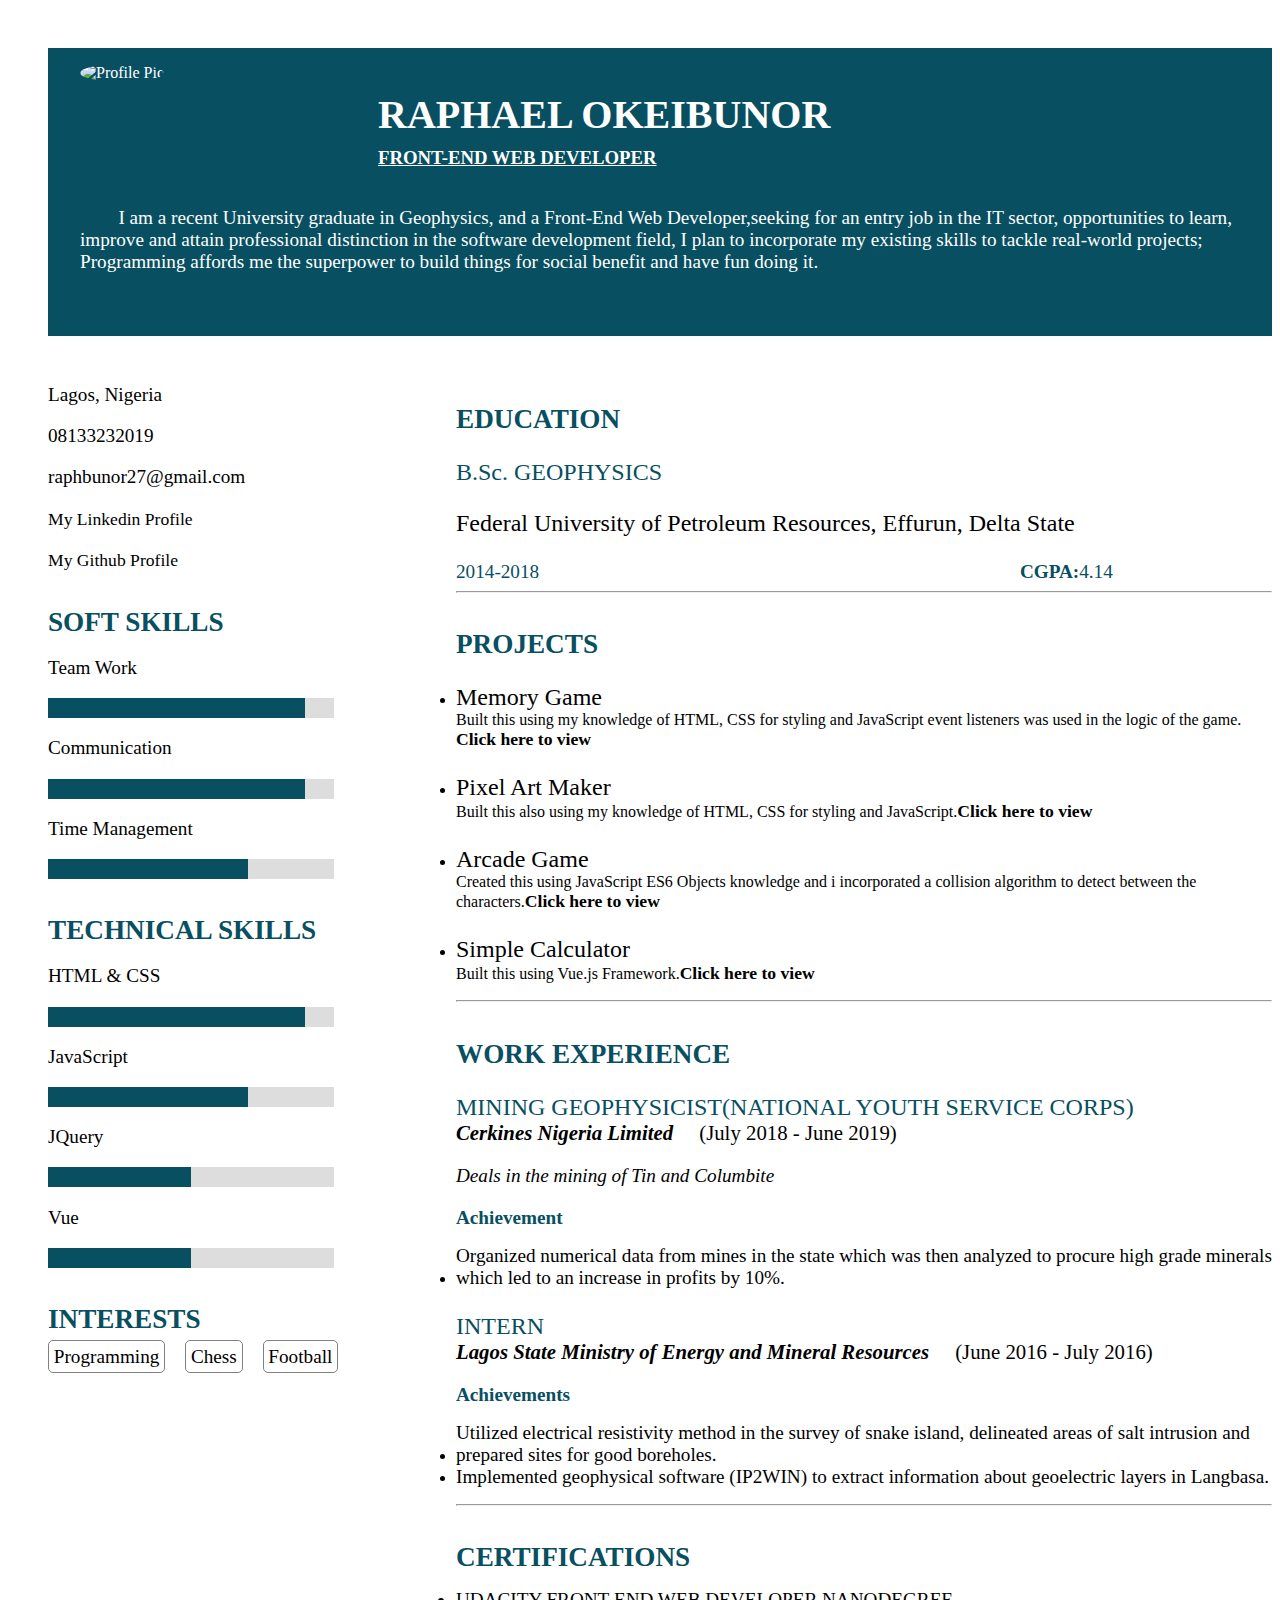
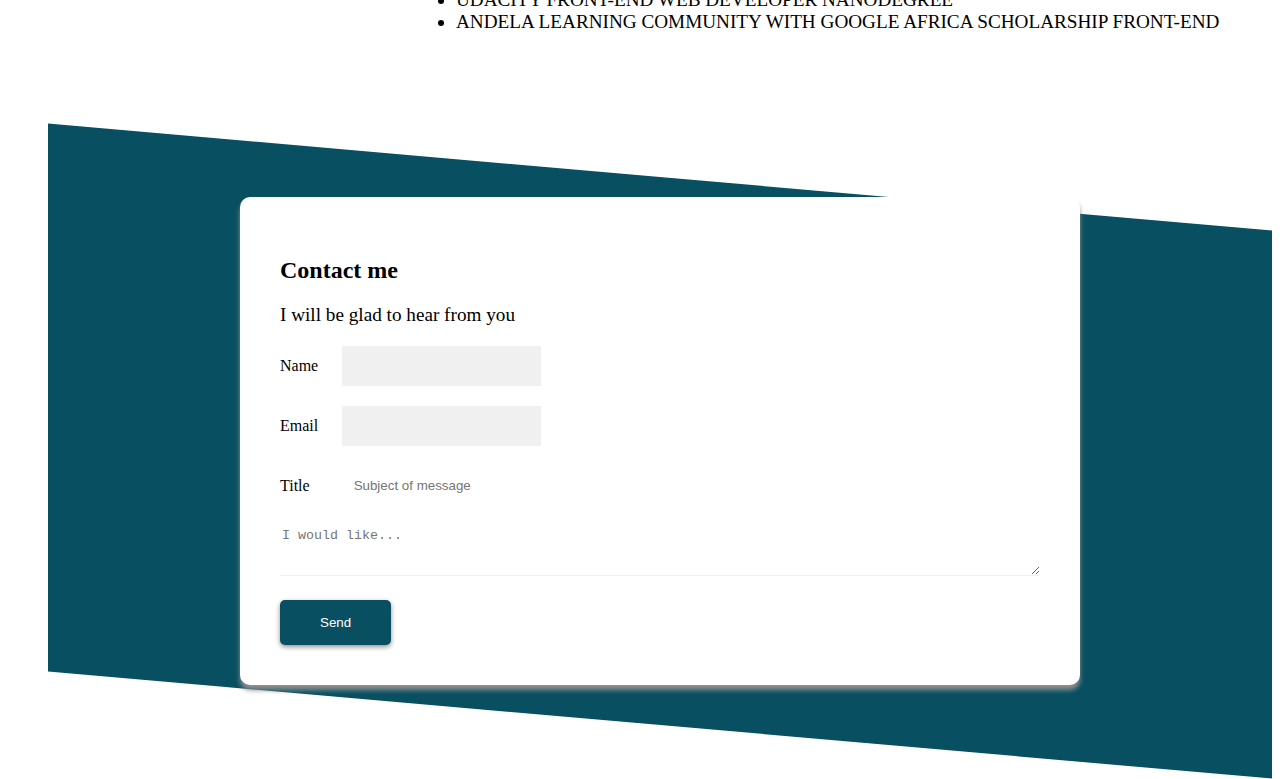
==== index.html @ 6cb5f3fc "Changed raphael.html to index.html." ====
<!DOCTYPE html>
<html lang="en">

<head>
    <meta charset="UTF-8">
    <meta name="viewport" content="width=device-width, initial-scale=1.0">
    <meta http-equiv="X-UA-Compatible" content="ie=edge">
    <link rel="stylesheet" href="styles.css">
    <script src="https://kit.fontawesome.com/12eab48ee3.js"></script>
    <title>My Resume</title>
</head>

<body>
    <!-- Resume Container -->
    <div class="resume">
        <!-- Introduction and Summary -->
        <section class="intro">
            <div class="img-and-title">
                <div class="img">
                    <img src="https://res.cloudinary.com/raphaelnagato/image/upload/v1554431678/profile.png"
                        alt="Profile Pic" width="150px" height="auto">
                </div>
                <div class="title">
                    <h1>RAPHAEL OKEIBUNOR</h1>
                    <h3>FRONT-END WEB DEVELOPER</h3>
                </div>
            </div>

            <p>

                &nbsp;&nbsp;&nbsp;&nbsp;&nbsp;&nbsp;&nbsp;&nbsp;I am a recent University graduate in Geophysics, and a
                Front-End Web Developer,seeking
                for an entry job in the IT sector, opportunities to learn, improve and attain
                professional
                distinction in the software development field, I plan to incorporate my existing skills
                to tackle real-world projects; Programming affords me the superpower to build things for
                social
                benefit and have fun doing it.
            </p>
        </section>

        <!-- Personal-Info, Skills and Interests -->
        <section class="info-skills-interests">
            <div class="info">
                <ul>
                    <li>
                        <i class="fas fa-map-marker-alt fa-2x"></i>
                        <p>Lagos, Nigeria</p>
                    </li>
                    <li>
                        <i class="fas fa-mobile-alt fa-2x"></i>
                        <p>08133232019</p>
                    </li>
                    <li>
                        <i class="fas fa-envelope fa-2x"></i>
                        <p>raphbunor27@gmail.com</p>
                    </li>
                    <li>
                        <i class="fab fa-linkedin fa-2x"></i>
                        <p>
                            <a href="http://www.linkedin.com/in/raphbunor27">My Linkedin Profile</a>
                        </p>
                    </li>
                    <li>
                        <i class="fab fa-github-square fa-2x"></i>
                        <p><a href="http://www.github.com/in/RaphaelNagato">My Github Profile</a>
                        </p>
                    </li>
                </ul>
            </div>
            <div class="skills">
                <div>
                    <h4>SOFT SKILLS</h4>
                    <ul>
                        <li>
                            <p>Team Work</p>
                            <div class="bar">
                                <div class="progress team"></div>
                            </div>
                        </li>
                        <li>
                            <p>Communication</p>
                            <div class="bar">
                                <div class="progress comms"></div>
                            </div>
                        </li>
                        <li>
                            <p>Time Management</p>
                            <div class="bar">
                                <div class="progress time">
                                    </d>
                                </div>
                        </li>
                    </ul>
                </div>
                <div>
                    <h4>TECHNICAL SKILLS</h4>
                    <ul>
                        <li>
                            <p>HTML & CSS</p>
                            <div class="bar">
                                <div class="progress html"></div>
                            </div>
                        </li>
                        <li>
                            <p>JavaScript</p>
                            <div class="bar">
                                <div class="progress js"></div>
                            </div>
                        </li>
                        <li>
                            <p>JQuery</p>
                            <div class="bar">
                                <div class="progress jquery"></div>
                            </div>
                        </li>
                        <li>
                            <p>Vue</p>
                            <div class="bar">
                                <div class="progress vue"></div>
                            </div>
                        </li>
                    </ul>
                </div>
            </div>
            <div class="interests">
                <h4>INTERESTS</h4>
                <span>Programming</span>
                <span>Chess</span>
                <span>Football</span>
            </div>
        </section>

        <!-- Education -->
        <section class="education-projects-workexp-certifications">
            <div class="education">
                <h4>EDUCATION</h4>
                <p>B.Sc. GEOPHYSICS</p>
                <p>Federal University of Petroleum Resources, Effurun, Delta State</p>
                <span>2014-2018</span>
                <span><strong>CGPA:</strong>4.14</span>
            </div>
            <hr>
            <!-- Projects -->
            <div class="projects">
                <h4>PROJECTS</h4>
                <ul>
                    <li>
                        <p> Memory Game </p>
                        <span>Built this using my knowledge of HTML, CSS for styling and JavaScript event listeners was
                            used in the logic
                            of the game. <a href="http://raphaelnagato.github.io/memory-game">Click here to view
                            </a></span>
                    </li>
                    <li>
                        <p> Pixel Art Maker </p>
                        <span>Built this also using my knowledge of HTML, CSS for styling and JavaScript.<a
                                href="http://raphaelnagato.github.io/Pixel-Art-Maker">Click here to view
                            </a></span>
                    </li>
                    <li>
                        <p> Arcade Game </p>
                        <span>Created this using JavaScript ES6 Objects knowledge and i incorporated a collision
                            algorithm to detect between the characters.<a
                                href="http://github.com/RaphaelNagato/memoryArcade-game">Click here to view
                            </a></span>
                    </li>
                    <li>
                        <p> Simple Calculator</p>
                        <span>Built this using Vue.js Framework.<a
                                href="http://github.com/RaphaelNagato/SimpleCalaculatorVue">Click here to view
                            </a></span>
                    </li>
                </ul>
            </div>
            <hr>
            <!-- Work Experience -->
            <div class="work-exp">
                <h4>WORK EXPERIENCE</h4>
                <div>
                    <p>MINING GEOPHYSICIST(NATIONAL YOUTH SERVICE CORPS)</p>
                    <p> <strong><em>Cerkines Nigeria Limited </em></strong> &nbsp;&nbsp;&nbsp;&nbsp;(July 2018 -
                        June 2019)</p>
                    <span><em>Deals in the mining of Tin and Columbite</em></span>
                    <p> <strong> Achievement</strong> </p>
                    <ul>
                        <li>
                            <span> Organized numerical data from mines in the state which was then analyzed to procure
                                high grade minerals which led to an increase in profits by 10%.</span>
                        </li>
                    </ul>
                </div>

                <div>
                    <p>INTERN</p>
                    <p> <strong> <em> Lagos State Ministry of Energy and Mineral Resources</em></strong>
                        &nbsp;&nbsp;&nbsp;&nbsp;(June 2016 -
                        July 2016)</p>
                    <p><strong> Achievements</strong></p>
                    <ul>
                        <li>
                            <span>Utilized electrical resistivity method in the survey of snake island, delineated areas
                                of
                                salt
                                intrusion and prepared sites for good boreholes.</span>
                        </li>
                        <li>
                            <span>Implemented geophysical software (IP2WIN) to extract information about geoelectric
                                layers
                                in
                                Langbasa.</span>
                        </li>


                    </ul>
                </div>
            </div>
            <hr>
            <!-- Certifications -->
            <div class="certifications">
                <h4>CERTIFICATIONS</h4>
                <ul>
                    <li>UDACITY FRONT-END WEB DEVELOPER NANODEGREE</li>
                    <li>ANDELA LEARNING COMMUNITY WITH GOOGLE AFRICA SCHOLARSHIP FRONT-END</li>
                </ul>
            </div>
        </section>

        <!-- Contact Form -->
        <div id="contact-form" class="contact-form">
            <div class="contact-form-card card">
                <h2>Contact me</h2>
                <p>I will be glad to hear from you</p>
                <form>
                    <div class="input-group half">
                        <label for="name">Name</label>
                        <input type="text" name="name" id="name">
                        <span>Name is required and must be more than 4 characters</span>
                    </div>
                    <div class="input-group half last">
                        <label for="email">Email</label>
                        <input type="email" name="email" id="email">
                        <span>Email is required, must include @</span>
                    </div>
                    <div class="input-group">
                        <label for="title">Title</label>
                        <input type="text" name="title" id="title" placeholder="Subject of message">
                        <span>Title should be more than 4 characters</span>
                    </div>
                    <div class="input-group text-area clear">
                        <label for="message" hidden>Message</label>
                        <textarea name="message" id="message" placeholder="I would like..."></textarea>
                        <span>Message should be more than 20 characters</span>
                    </div>
                    <button type="submit">Send</button>
                </form>
            </div>
        </div>

    </div>
    <script src="main.js"></script>
</body>
---- styles.css ----
:root {
    --main-color: rgb(7, 79, 97);
}

* {
    box-sizing: border-box;
}

.resume {
    display: grid;
    grid-template-columns: 1fr 2fr;
    grid-template-rows: auto auto auto;
    grid-row-gap: 2rem;
    margin-top: 3rem;
    margin-left: 2.5rem;
}

.intro {
    grid-column: 1/3;
    background-color: var(--main-color);
    height: 18rem;
    padding-left: 2rem;
    color: white;
}

.info-skills-interests {
    grid-row: 2/6;
}

p {
    font-size: 1.2rem;
}

/* Intro */
.img-and-title {
    display: grid;
    grid-template-columns: 1fr 3fr;
    margin-top: 1rem;
}

img {
    border-radius: 50%;
}

.title h1 {
    font-size: 2.5em;
    margin-bottom: 0;
}

.title h3 {
    margin-top: 0.5em;
    text-decoration: underline;
}

a {
    text-decoration: none;
    color: black;
    font-size: 1.1rem;
}

a:hover {
    color: blue;
}

ul {
    list-style-type: none;
    padding: 0;
}

h4 {
    font-size: 1.7em;
    color: rgb(7, 79, 97);
    margin-bottom: 0.7rem;
}


/* Personal Info */
.info i {
    color: var(--main-color);
}

.info p {
    margin-top: 0;
    padding-top: 0;
}

/* Skills */
.bar {
    width: 70%;
    background-color: #ddd;
}

.progress {
    padding-top: 10px;
    padding-bottom: 10px;
    color: white;
}

.team,
.comms,
.html {
    width: 90%;
    background-color: var(--main-color);
}

.time,
.js {
    width: 70%;
    background-color: var(--main-color);
}

.jquery,
.vue {
    width: 50%;
    background-color: var(--main-color);
}

/* Interests */
.interests span {
    border: solid 1px grey;
    border-radius: 5px;
    margin-right: 1rem;
    padding: 0.3rem;
    font-size: 1.2rem;
}

/* Education */
.education>p:first-of-type {
    color: var(--main-color);
    font-size: 1.5rem;
}

.education>p:nth-of-type(2) {
    color: black;
    font-size: 1.5rem;

}

.education span {
    display: inline-block;
    width: 40%;
    color: var(--main-color);
    font-size: 1.2rem;
}

.education>span:last-of-type {
    text-align: right;
}

/* Projects */
.projects ul {
    list-style-type: disc;
}

.projects p {
    font-size: 1.5rem;
    margin-bottom: 0;
}

.projects a {
    font-weight: bold;
}

/* Work Experience */
.work-exp div p:first-of-type {
    color: var(--main-color);
    margin-bottom: 0;
    font-size: 1.5rem;
}

.work-exp div p:nth-of-type(2) {
    font-size: 1.3rem;
    margin-top: 0;
}

.work-exp div p:nth-of-type(3) {
    color: var(--main-color);
    margin-bottom: 0;
}

.work-exp div span {
    display: inline-block;
    width: 100%;
    font-size: 1.2em;
}

.work-exp ul {
    list-style-type: disc;
}

/* Certifications */
.certifications li {
    list-style-type: disc;
    font-size: 1.2rem;
}

/* Contact Form */
.contact-form {
    background-color: rgb(7, 79, 97);
    width: 100%;
    padding-bottom: 40px;
    padding-top: 20px;
    transform: skewY(5deg);
    grid-column: 1/3;
}

.contact-form-card {
    transform: skewY(-5deg);
    margin: 0 auto 40px;
}

.clear {
    clear: both;
}

.card {
    padding: 40px;
    max-width: 840px;
    margin: auto;
    background-color: #fff;
    border-radius: 10px;
    box-shadow: 0 5px 5px #909090;
}

button {
    background-color: rgb(7, 79, 97);
    color: #fff;
    border: none;
    min-height: 40px;
    padding: 15px 40px;
    box-shadow: 0 2px 5px #909090;
    border-radius: 5px;
}

button:hover {
    transform: scale(1.3);
}

.input-group {
    margin-top: 20px;
    margin-bottom: 20px;
}

.input-group.half-class {
    width: 49%;
    float: left;
}

.input-group.clear-class {
    padding-top: 20px;
}

.input-group span {
    display: none;
    color: red;
    font-size: 0.8rem;
}

input,
textarea {
    min-height: 40px;
}

input {
    border: none;
    background-color: #f0f0f0;
    margin-left: 20px;
    padding-left: 20px;
}

#title {
    background-color: white;
}

textarea {
    width: 100%;
    height: 50px;
    border: none;
    border-bottom: solid 1px #f0f0f0;
}

.warning {
    outline: 1px solid red;
}
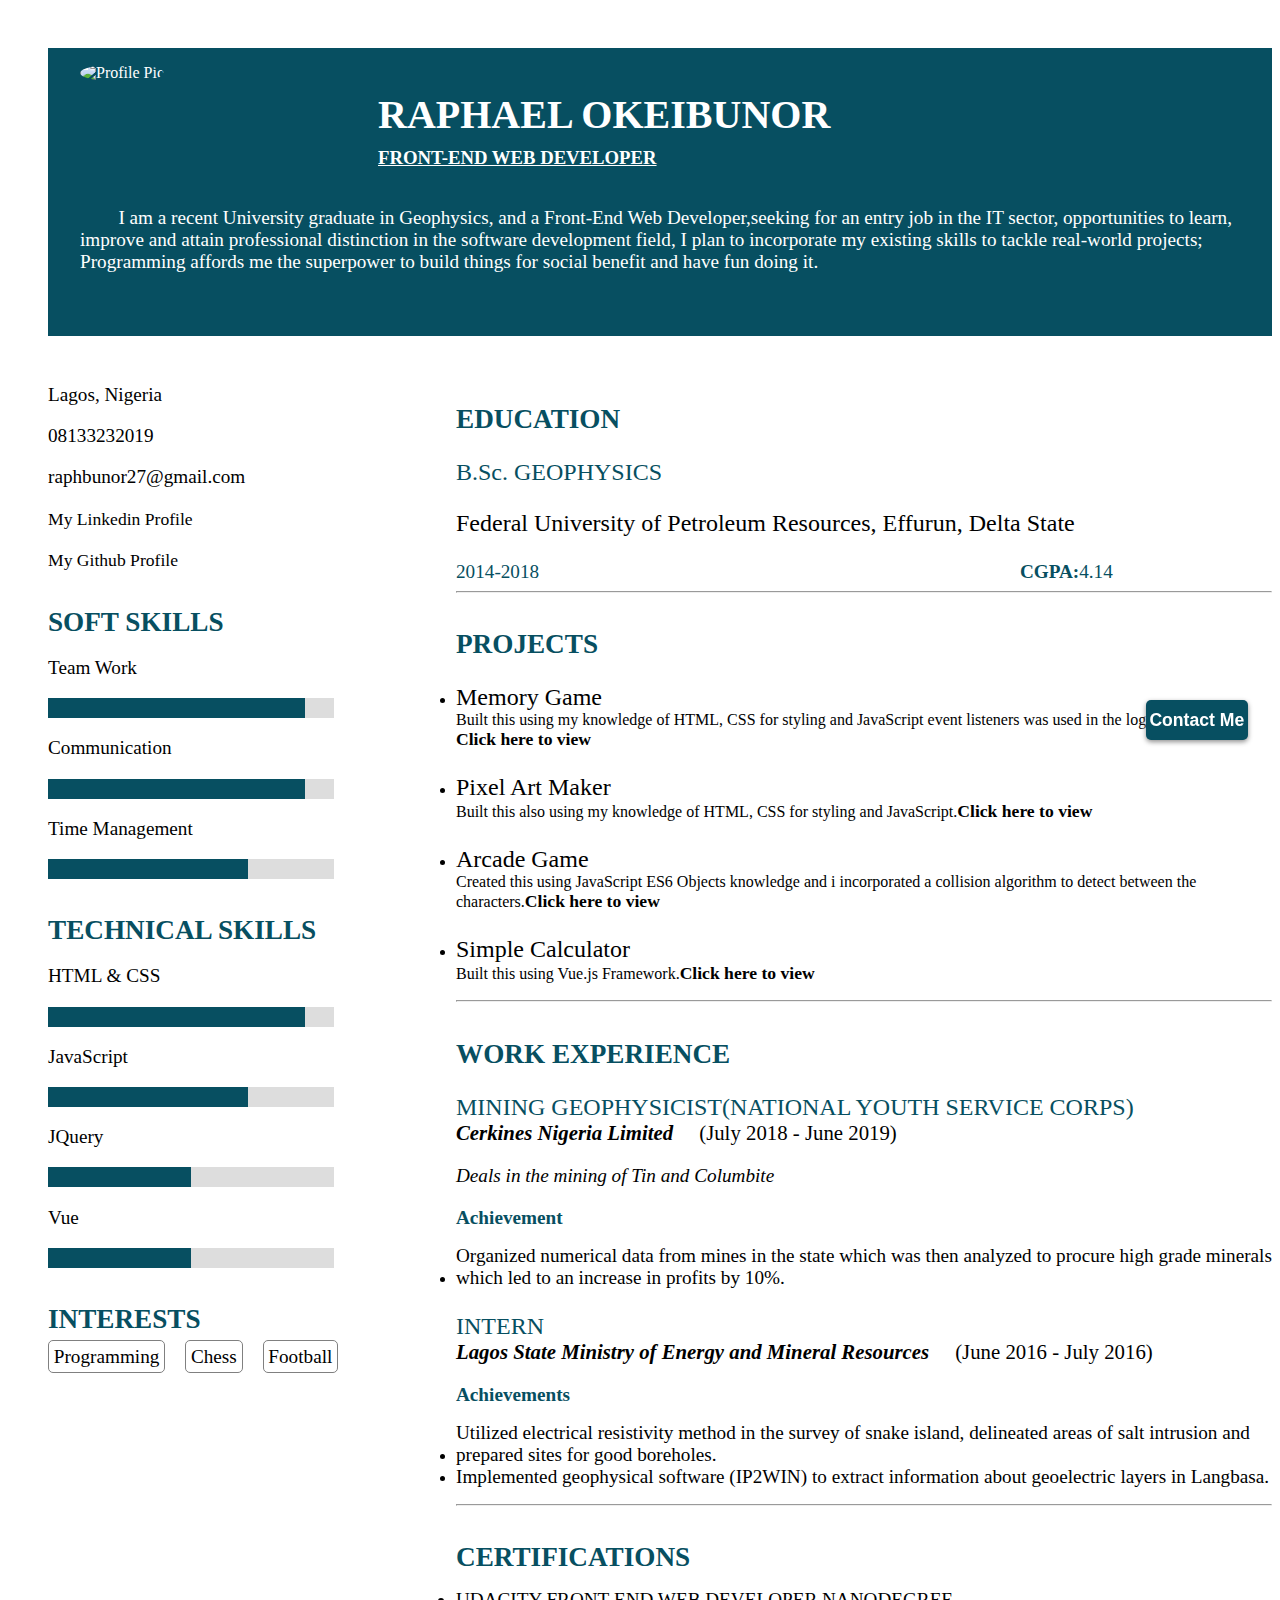
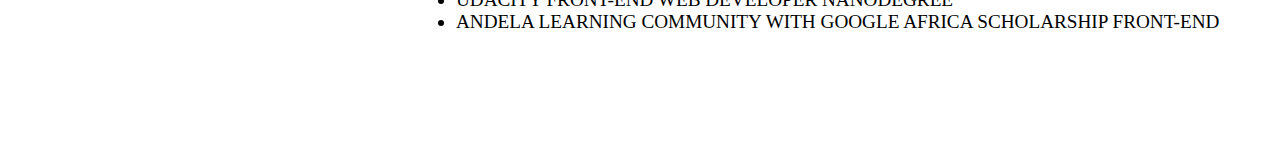
==== commit 2390ce2c: "Add PHP to contact form" ====
--- a/index.html
+++ b/index.html
@@ -226,37 +226,7 @@
             </div>
         </section>
 
-        <!-- Contact Form -->
-        <div id="contact-form" class="contact-form">
-            <div class="contact-form-card card">
-                <h2>Contact me</h2>
-                <p>I will be glad to hear from you</p>
-                <form>
-                    <div class="input-group half">
-                        <label for="name">Name</label>
-                        <input type="text" name="name" id="name">
-                        <span>Name is required and must be more than 4 characters</span>
-                    </div>
-                    <div class="input-group half last">
-                        <label for="email">Email</label>
-                        <input type="email" name="email" id="email">
-                        <span>Email is required, must include @</span>
-                    </div>
-                    <div class="input-group">
-                        <label for="title">Title</label>
-                        <input type="text" name="title" id="title" placeholder="Subject of message">
-                        <span>Title should be more than 4 characters</span>
-                    </div>
-                    <div class="input-group text-area clear">
-                        <label for="message" hidden>Message</label>
-                        <textarea name="message" id="message" placeholder="I would like..."></textarea>
-                        <span>Message should be more than 20 characters</span>
-                    </div>
-                    <button type="submit">Send</button>
-                </form>
-            </div>
-        </div>
+        <button class="link-to-contact"><a href="contact.html">Contact Me</a></button>
 
     </div>
-    <script src="main.js"></script>
 </body>--- a/styles.css
+++ b/styles.css
@@ -201,7 +201,7 @@
     padding-bottom: 40px;
     padding-top: 20px;
     transform: skewY(5deg);
-    grid-column: 1/3;
+    margin-top: 5rem;
 }
 
 .contact-form-card {
@@ -281,4 +281,24 @@
 
 .warning {
     outline: 1px solid red;
+}
+
+
+.link-to-contact {
+    width: 8%;
+    position: fixed;
+    padding: 0;
+    right: 2rem;
+    bottom: 10rem;
+}
+
+.link-to-contact a {
+    color: white;
+    padding: 0;
+    font-weight: bolder;
+}
+
+.twitter a {
+    color: var(--main-color);
+    font-weight: bold;
 }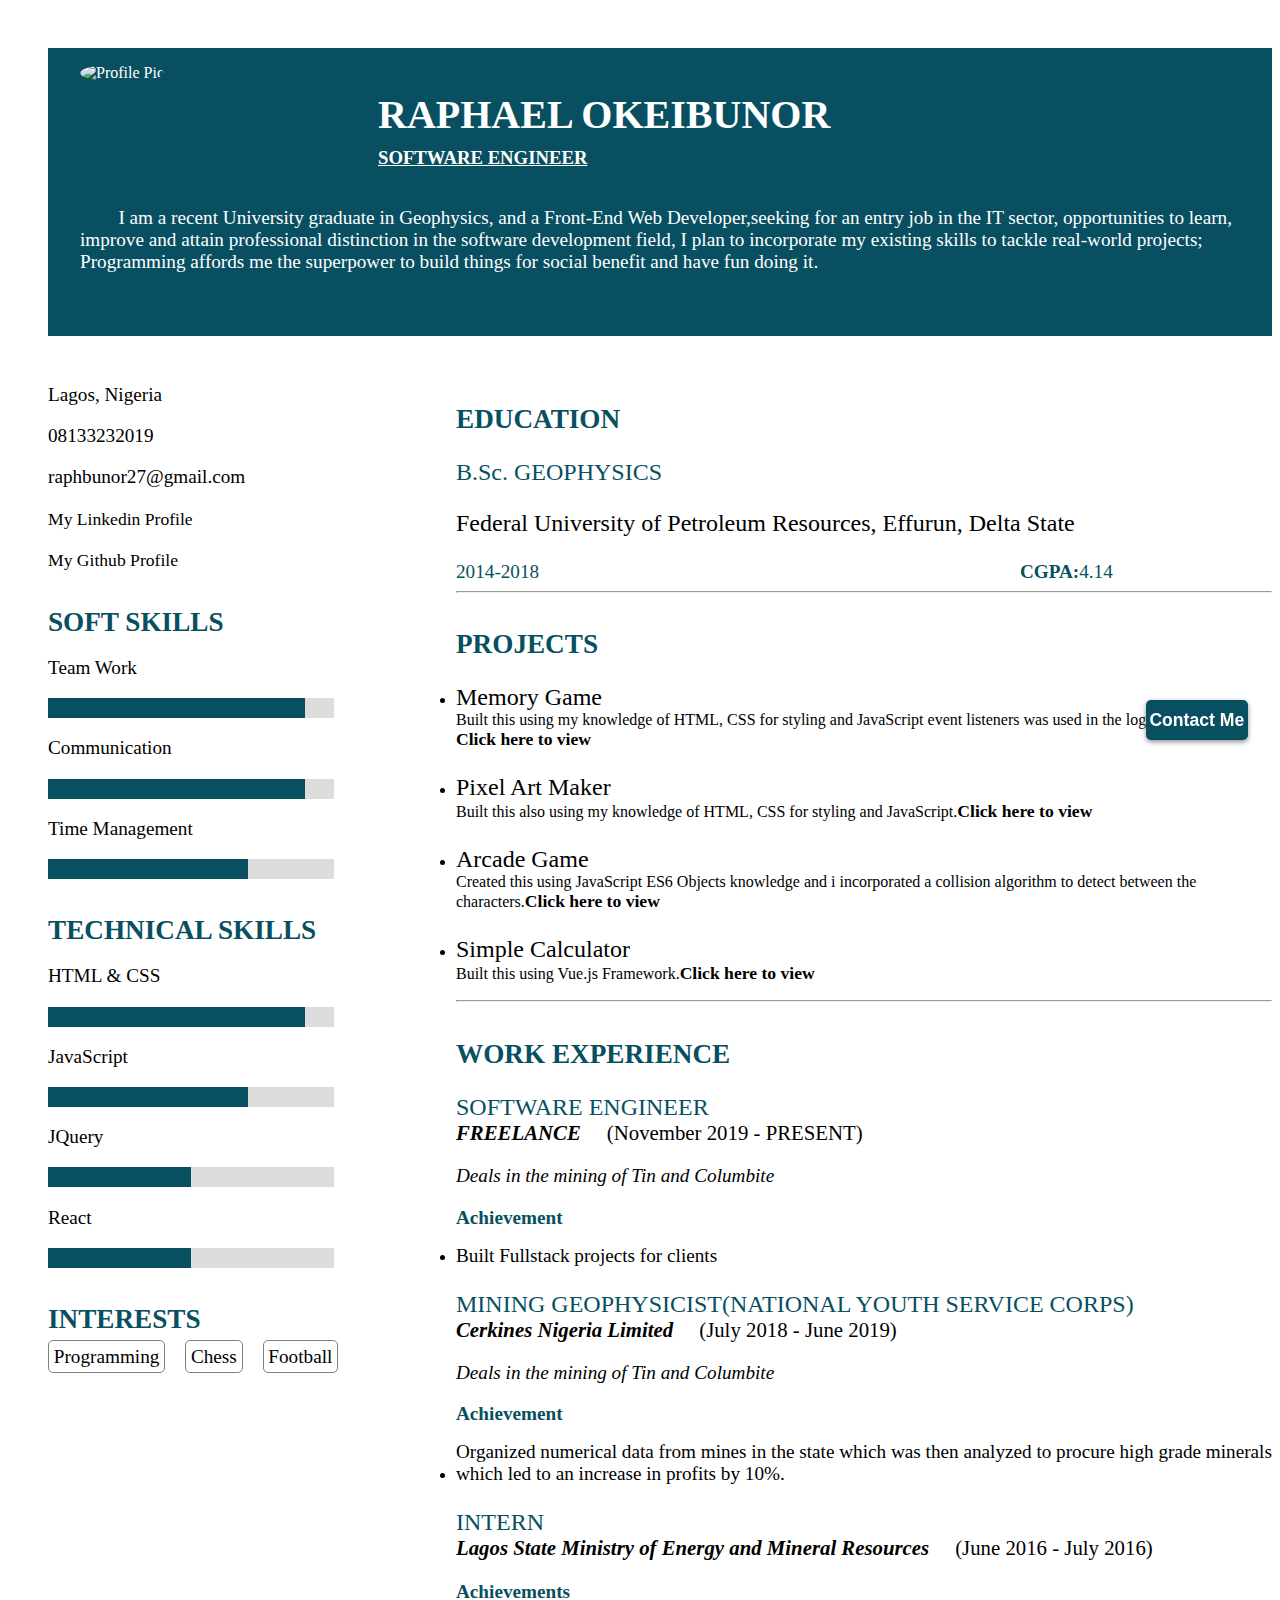
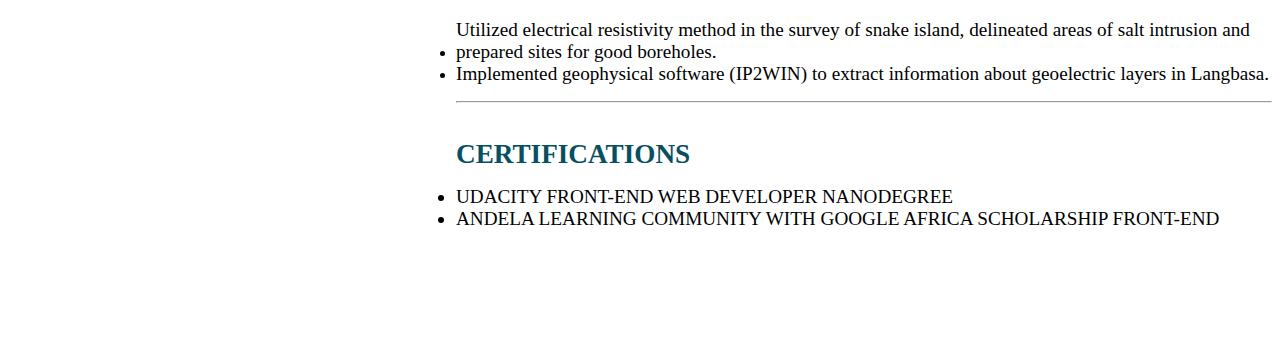
==== commit 28478628: "Refactor project to consume go api" ====
--- a/index.html
+++ b/index.html
@@ -22,7 +22,7 @@
                 </div>
                 <div class="title">
                     <h1>RAPHAEL OKEIBUNOR</h1>
-                    <h3>FRONT-END WEB DEVELOPER</h3>
+                    <h3>SOFTWARE ENGINEER</h3>
                 </div>
             </div>
 
@@ -115,7 +115,7 @@
                             </div>
                         </li>
                         <li>
-                            <p>Vue</p>
+                            <p>React</p>
                             <div class="bar">
                                 <div class="progress vue"></div>
                             </div>
@@ -178,6 +178,19 @@
             <div class="work-exp">
                 <h4>WORK EXPERIENCE</h4>
                 <div>
+                    <p>SOFTWARE ENGINEER</p>
+                    <p> <strong><em>FREELANCE</em></strong> &nbsp;&nbsp;&nbsp;&nbsp;(November 2019 -
+                        PRESENT)</p>
+                    <span><em>Deals in the mining of Tin and Columbite</em></span>
+                    <p> <strong> Achievement</strong> </p>
+                    <ul>
+                        <li>
+                            <span>Built Fullstack projects for clients</span>
+                        </li>
+                    </ul>
+                </div>
+
+                <div>
                     <p>MINING GEOPHYSICIST(NATIONAL YOUTH SERVICE CORPS)</p>
                     <p> <strong><em>Cerkines Nigeria Limited </em></strong> &nbsp;&nbsp;&nbsp;&nbsp;(July 2018 -
                         June 2019)</p>
@@ -229,4 +242,4 @@
         <button class="link-to-contact"><a href="contact.html">Contact Me</a></button>
 
     </div>
-</body>+</body>
